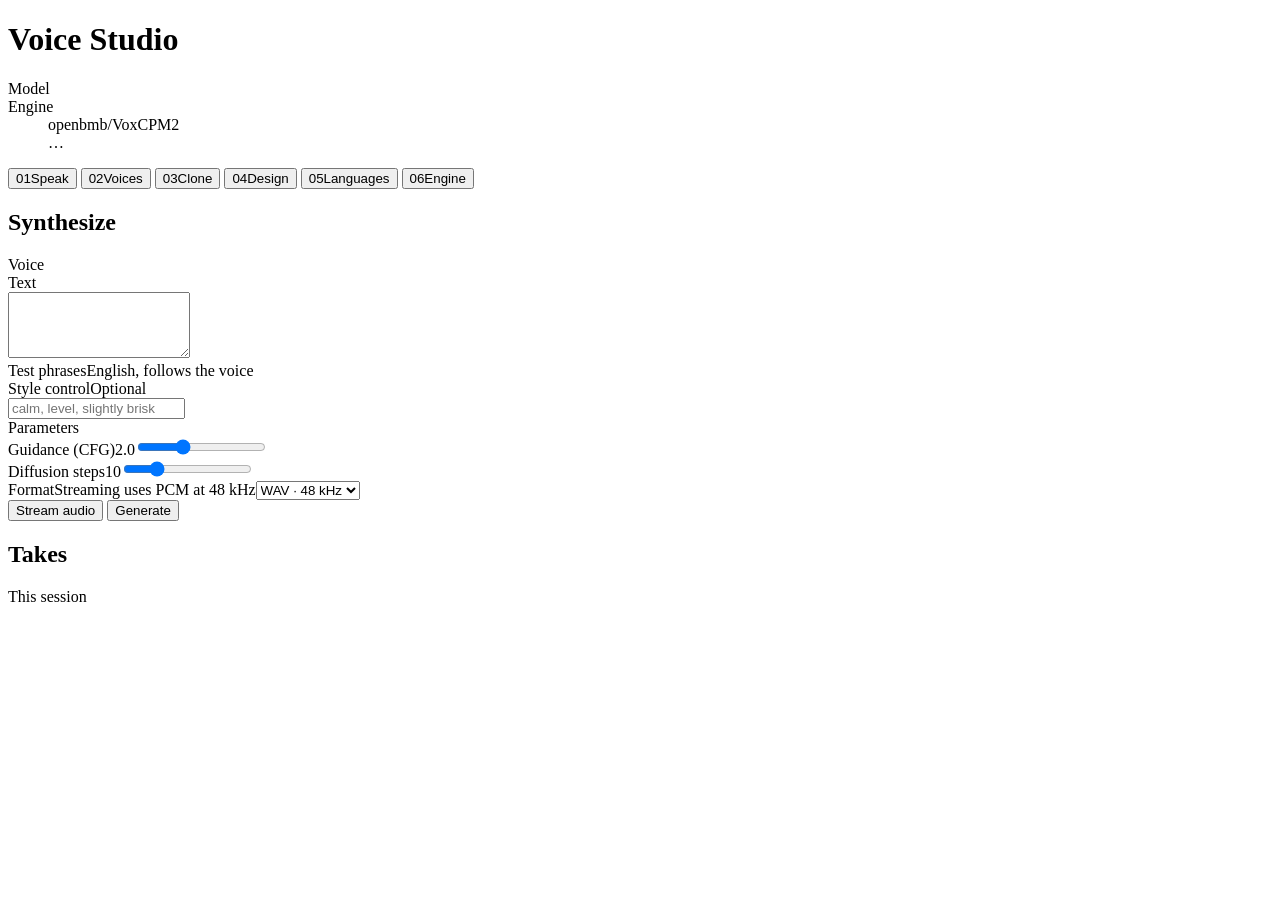
==== app/static/index.html @ f77708e7 "feat: languages management, stream/design fixes and Studio UX corrections" ====
<!doctype html>
<html lang="en">
<head>
<meta charset="utf-8">
<meta name="viewport" content="width=device-width, initial-scale=1">
<title>Voice Studio</title>
<link rel="stylesheet" href="/static/tokens.css">
<link rel="stylesheet" href="/static/studio.css">
<link rel="icon" href="/static/icons/favicon.ico" sizes="any">
<link rel="icon" type="image/svg+xml" href="/static/icons/favicon.svg">
<link rel="apple-touch-icon" href="/static/icons/apple-touch-icon.png">
</head>
<body>

<header class="vs-header">
  <div class="vs-brand-row">
    <div class="vs-brand">
      <span class="vs-mark" aria-hidden="true"></span>
      <h1 class="vs-title">Voice Studio</h1>
    </div>
    <dl class="vs-meta">
      <dt>Model</dt><dt>Engine</dt>
      <dd>openbmb/VoxCPM2</dd><dd id="engine-status">…</dd>
    </dl>
  </div>
  <nav class="vs-tabs" aria-label="Studio sections">
    <button class="vs-tab" data-tab="speak" aria-current="page"><span class="num">01</span>Speak</button>
    <button class="vs-tab" data-tab="voices"><span class="num">02</span>Voices</button>
    <button class="vs-tab" data-tab="clone"><span class="num">03</span>Clone</button>
    <button class="vs-tab" data-tab="design"><span class="num">04</span>Design</button>
    <button class="vs-tab" data-tab="languages"><span class="num">05</span>Languages</button>
    <button class="vs-tab" data-tab="engine"><span class="num">06</span>Engine</button>
  </nav>
</header>

<main class="vs-main">

<!-- 01 SPEAK -->
<div class="vs-screen" id="screen-speak">
  <div class="vs-cols">
    <section class="vs-col-main" aria-labelledby="speak-h">
      <h2 class="vs-h2" id="speak-h">Synthesize</h2>
      <div class="vs-row">
        <span class="lbl" id="voice-lbl">Voice</span>
        <div class="ctl vs-chips" role="group" aria-labelledby="voice-lbl" id="voice-chips"></div>
        <!-- Shown instead of the chips when the library is empty -->
        <div class="ctl vs-novoice" id="speak-novoice" role="status" hidden>
          <span class="t">No voices in the library yet</span>
          <p>Synthesis needs a voice. Clone one from a recording or design one from a description, then come back here.</p>
          <span style="display:flex;gap:8px;flex-wrap:wrap"><button class="btn-secondary" data-goto="clone" style="min-height:28px">Clone from audio</button><button class="btn-inverse" data-goto="design" style="min-height:28px;font-weight:700">Design a voice</button></span>
        </div>
      </div>
      <div class="vs-row">
        <label class="lbl" for="speak-text">Text</label>
        <div class="ctl"><textarea class="vs-text" id="speak-text" rows="4" lang="en"></textarea></div>
      </div>
      <div class="vs-row">
        <span class="lbl" id="speak-presets-lbl">Test phrases<span class="hint"><span id="speak-lang-name">English</span>, follows the voice</span></span>
        <div class="ctl vs-presets" role="group" aria-labelledby="speak-presets-lbl" id="speak-presets"></div>
      </div>
      <div class="vs-row">
        <label class="lbl" for="speak-style">Style control<span class="hint">Optional</span></label>
        <div class="ctl"><input class="vs-input" id="speak-style" type="text" placeholder="calm, level, slightly brisk"></div>
      </div>
      <div class="vs-row">
        <span class="lbl">Parameters</span>
        <div class="ctl vs-grid-params">
          <div class="vs-field"><label for="cfg">Guidance (CFG)</label><output class="vs-value" for="cfg" id="cfg-out">2.0</output><input id="cfg" type="range" min="1" max="4" step="0.1" value="2"></div>
          <div class="vs-field"><label for="steps">Diffusion steps</label><output class="vs-value" for="steps" id="steps-out">10</output><input id="steps" type="range" min="4" max="30" step="1" value="10"></div>
          <div class="vs-field"><label for="fmt">Format<span class="hint" id="fmt-hint">Streaming uses PCM at 48 kHz</span></label><select class="vs-select" id="fmt"><option value="wav">WAV · 48 kHz</option><option value="pcm">PCM stream</option><option value="mp3">MP3</option><option value="opus">Opus</option></select></div>
        </div>
      </div>
      <p class="vs-error" id="speak-error" role="alert" hidden></p>
      <div class="vs-actions">
        <button class="vs-toggle" id="stream-toggle" aria-pressed="true"><span class="box" aria-hidden="true"></span>Stream audio</button>
        <span style="display:inline-flex;align-items:center;gap:12px;flex-wrap:wrap">
          <span class="meta" id="gen-hint" hidden>Add a voice to enable Generate</span>
          <button class="btn-primary" id="generate" aria-describedby="gen-hint">Generate</button>
        </span>
      </div>
    </section>

    <section class="vs-col-side" aria-labelledby="takes-h">
      <div class="vs-head"><h2 class="vs-h2" id="takes-h">Takes</h2><span class="meta">This session</span></div>
      <p class="meta" id="takes-empty" hidden>No takes yet. Once you have a voice, everything you generate shows up here with playback, download and Save as voice.</p>
      <div id="takes-list"></div>
    </section>
  </div>
</div>

<!-- 02 VOICES -->
<div class="vs-screen" id="screen-voices" hidden>
  <section aria-labelledby="voices-h">
    <div class="vs-head">
      <h2 class="vs-h2" id="voices-h">Library <span class="count" id="voices-count">0</span></h2>
      <!-- Header actions show only when the library has voices; the empty state carries them otherwise. Never both. -->
      <div style="display:flex;gap:8px;flex-wrap:wrap" id="voices-actions">
        <button class="btn-secondary" data-goto="clone">Clone from audio</button>
        <button class="btn-primary" data-goto="design">Design a voice</button>
      </div>
    </div>
    <div class="vs-empty" id="voices-empty" hidden>
      <p class="t">No voices yet</p>
      <p>Add one from a recording of a real speaker, or describe a voice and let VoxCPM2 create it.</p>
      <div style="display:flex;gap:8px;flex-wrap:wrap;padding-top:4px">
        <button class="btn-secondary" data-goto="clone">Clone from audio</button>
        <button class="btn-primary" data-goto="design">Design a voice</button>
      </div>
    </div>
    <div id="voices-list">
    <div class="vs-toolbar">
      <label class="sr" for="voice-search">Search voices</label>
      <input class="vs-input" id="voice-search" type="search" placeholder="Search">
      <div class="vs-filters" role="group" aria-label="Filter by language" id="lang-filters">
        <button class="vs-filter" data-lang="all" aria-pressed="true">All</button>
      </div>
    </div>
    <p class="vs-error" id="voices-error" role="alert" hidden></p>
    <div class="vs-table-wrap">
      <table class="vs-table">
        <thead><tr><th>Name</th><th>Language</th><th>Source</th><th>Reference</th><th>Transcript</th><th><span class="sr">Actions</span></th></tr></thead>
        <tbody id="voice-rows"></tbody>
      </table>
    </div>
    </div>
  </section>
</div>

<!-- 03 CLONE -->
<div class="vs-screen" id="screen-clone" hidden>
  <div class="vs-cols">
    <section class="vs-col-main" aria-labelledby="clone-h">
      <h2 class="vs-h2" id="clone-h">Clone from a recording</h2>
      <div class="vs-row">
        <span class="lbl">Reference audio</span>
        <label class="ctl vs-drop" id="drop-zone" for="ref-file">
          <b>Drop a WAV, FLAC or MP3, or browse</b>
          <span class="meta">3–30 seconds of clean, single-speaker speech</span>
          <input class="sr" id="ref-file" type="file" accept="audio/*">
        </label>
      </div>
      <div class="vs-row">
        <label class="lbl" for="ref-text">Transcript<span class="hint">Exact words spoken</span></label>
        <div class="ctl" style="display:flex;flex-direction:column;gap:10px;align-items:flex-start">
          <textarea class="vs-text" id="ref-text" rows="3" placeholder="Paste or auto-fill the transcript"></textarea>
          <button class="btn-link" id="auto-transcribe" disabled>Transcribe with STT</button>
        </div>
      </div>
      <div class="vs-row">
        <label class="lbl" for="clone-name">Name</label>
        <div class="ctl"><input class="vs-input" id="clone-name" type="text" placeholder="e.g. ashley-en"></div>
      </div>
      <div class="vs-row">
        <label class="lbl" for="clone-lang">Language</label>
        <div class="ctl"><select class="vs-select" id="clone-lang"></select></div>
      </div>
      <p class="vs-error" id="clone-error" role="alert" hidden></p>
      <p class="vs-status" id="clone-status" role="status" hidden></p>
      <div class="vs-actions">
        <label style="display:flex;gap:10px;align-items:center;font-size:12px"><input type="checkbox" id="consent">I have the speaker’s consent to clone this voice</label>
        <div style="display:flex;gap:8px;flex-wrap:wrap"><button class="btn-secondary" id="test-line" disabled>Test a line</button><button class="btn-primary" id="save-voice">Save voice</button></div>
      </div>
    </section>
    <aside class="vs-col-side vs-steps" aria-labelledby="clone-tips">
      <h3 id="clone-tips">How cloning works</h3>
      <p><b>1</b>  The clip and transcript are stored with the voice and sent as <code>ref_audio</code> and <code>ref_text</code> on every request. Callers pass only the voice name.</p>
      <p><b>2</b>  An accurate transcript gives the highest similarity. Without one, VoxCPM2 falls back to reference-only cloning.</p>
      <p><b>3</b>  Existing Qwen3 voices import directly: their stored audio and transcript carry over.</p>
    </aside>
  </div>
</div>

<!-- 04 DESIGN -->
<div class="vs-screen" id="screen-design" hidden>
  <div class="vs-cols">
    <section class="vs-col-main" aria-labelledby="design-h">
      <h2 class="vs-h2" id="design-h">Design from a description</h2>
      <div class="vs-row">
        <label class="lbl" for="design-desc">Description</label>
        <div class="ctl" style="display:flex;flex-direction:column;gap:12px">
          <textarea class="vs-text lg" id="design-desc" rows="3"></textarea>
          <div id="design-tags" style="display:flex;flex-wrap:wrap;gap:6px">
            <button class="btn-tag">+ calm</button><button class="btn-tag">+ warm</button><button class="btn-tag">+ bright</button><button class="btn-tag">+ low pitch</button><button class="btn-tag">+ brisk pace</button><button class="btn-tag">+ soft-spoken</button><button class="btn-tag">+ professional</button><button class="btn-tag">+ early 30s</button>
          </div>
        </div>
      </div>
      <div class="vs-row">
        <span class="lbl">Options</span>
        <div class="ctl vs-grid-params">
          <div class="vs-field"><label for="design-lang">Language</label><select class="vs-select" id="design-lang"></select></div>
          <div class="vs-field"><label for="design-n">Candidates</label><select class="vs-select" id="design-n"><option>3</option><option>2</option><option>4</option></select></div>
        </div>
      </div>
      <div class="vs-row">
        <label class="lbl" for="design-sample">Sample line<span class="hint">Saved as the reference transcript</span></label>
        <div class="ctl" style="display:flex;flex-direction:column;gap:10px">
          <textarea class="vs-text" id="design-sample" rows="2" lang="ja" style="font-size:14px"></textarea>
          <div class="vs-presets" role="group" aria-label="Sample line presets" id="design-presets"></div>
        </div>
      </div>
      <p class="vs-error" id="design-error" role="alert" hidden></p>
      <div class="vs-actions" style="justify-content:flex-end"><button class="btn-primary" id="generate-candidates">Generate candidates</button></div>
    </section>
    <section class="vs-col-side" aria-labelledby="cand-h">
      <h2 class="vs-h2" id="cand-h">Candidates</h2>
      <div id="candidates"></div>
      <div class="vs-actions" style="justify-content:flex-start">
        <label class="sr" for="design-name">New voice name</label>
        <input class="vs-input" id="design-name" type="text" style="flex:1 1 160px;width:auto;font-weight:700">
        <button class="btn-primary" id="save-designed">Save as voice</button>
      </div>
    </section>
  </div>
</div>

<!-- 05 LANGUAGES -->
<div class="vs-screen" id="screen-languages" hidden>
  <div class="vs-cols">
    <section class="vs-col-main" aria-labelledby="lang-h">
      <div class="vs-head"><h2 class="vs-h2" id="lang-h">Languages <span class="count" id="lang-count"></span></h2></div>
      <p class="vs-error" id="languages-error" role="alert" hidden></p>
      <div class="vs-table-wrap" style="border-top:var(--vs-rule-section)">
        <div class="vs-lang-table">
          <div class="vs-lang-head" aria-hidden="true"><span>Language</span><span>Code</span><span>Voices</span><span>Test phrases</span><span></span></div>
          <div id="lang-rows"></div>
        </div>
      </div>
    </section>
    <aside class="vs-col-side vs-steps" aria-labelledby="add-lang-h">
      <h3 id="add-lang-h">Add a language</h3>
      <div style="display:flex;gap:8px;flex-wrap:wrap" id="add-lang-box">
        <label class="sr" for="add-lang">Language to add</label>
        <select class="vs-select" id="add-lang" style="flex:1 1 200px"></select>
        <button class="btn-primary" id="add-lang-btn">Add</button>
      </div>
      <p class="meta" style="white-space:normal">Only languages the engine supports are listed. The list comes from the backend, so a different model changes what you can add.</p>
      <h3 style="margin-top:14px">What a language controls</h3>
      <p><b>1</b>  The tag on each voice, and the language filters in Voices.</p>
      <p><b>2</b>  The choices in Clone and Design.</p>
      <p><b>3</b>  Which test phrases Speak and Design offer. A new language starts with none until you add them.</p>
      <p><b>4</b>  Not how a voice sounds: VoxCPM2 reads the language from the text, so any voice can speak any supported language.</p>
    </aside>
  </div>
</div>

<!-- 06 ENGINE -->
<div class="vs-screen" id="screen-engine" hidden>
  <section aria-labelledby="engine-h">
    <div class="vs-head">
      <h2 class="vs-h2" id="engine-h">Engine</h2>
      <div style="display:flex;gap:8px;flex-wrap:wrap"><button class="btn-secondary" id="run-warmup">Run warm-up</button><button class="btn-inverse" id="restart-engine">Restart engine</button></div>
    </div>
    <p class="vs-error" id="engine-error" role="alert" hidden></p>
    <div class="vs-stats" id="engine-stats"></div>
    <div class="vs-row" style="border-top:none;padding-top:16px">
      <h3 class="lbl" style="margin:0">Endpoint</h3>
      <div class="ctl vs-code" id="engine-endpoint"><pre>POST /v1/audio/speech
{ "model": "voxcpm2", "voice": "…",
  "input": "…", "response_format": "pcm", "stream": true }</pre></div>
    </div>
  </section>
</div>

</main>

<script type="module" src="/static/js/core.js"></script>
<script type="module" src="/static/js/speak.js"></script>
<script type="module" src="/static/js/voices.js"></script>
<script type="module" src="/static/js/clone.js"></script>
<script type="module" src="/static/js/design.js"></script>
<script type="module" src="/static/js/languages.js"></script>
<script type="module" src="/static/js/engine.js"></script>
</body>
</html>
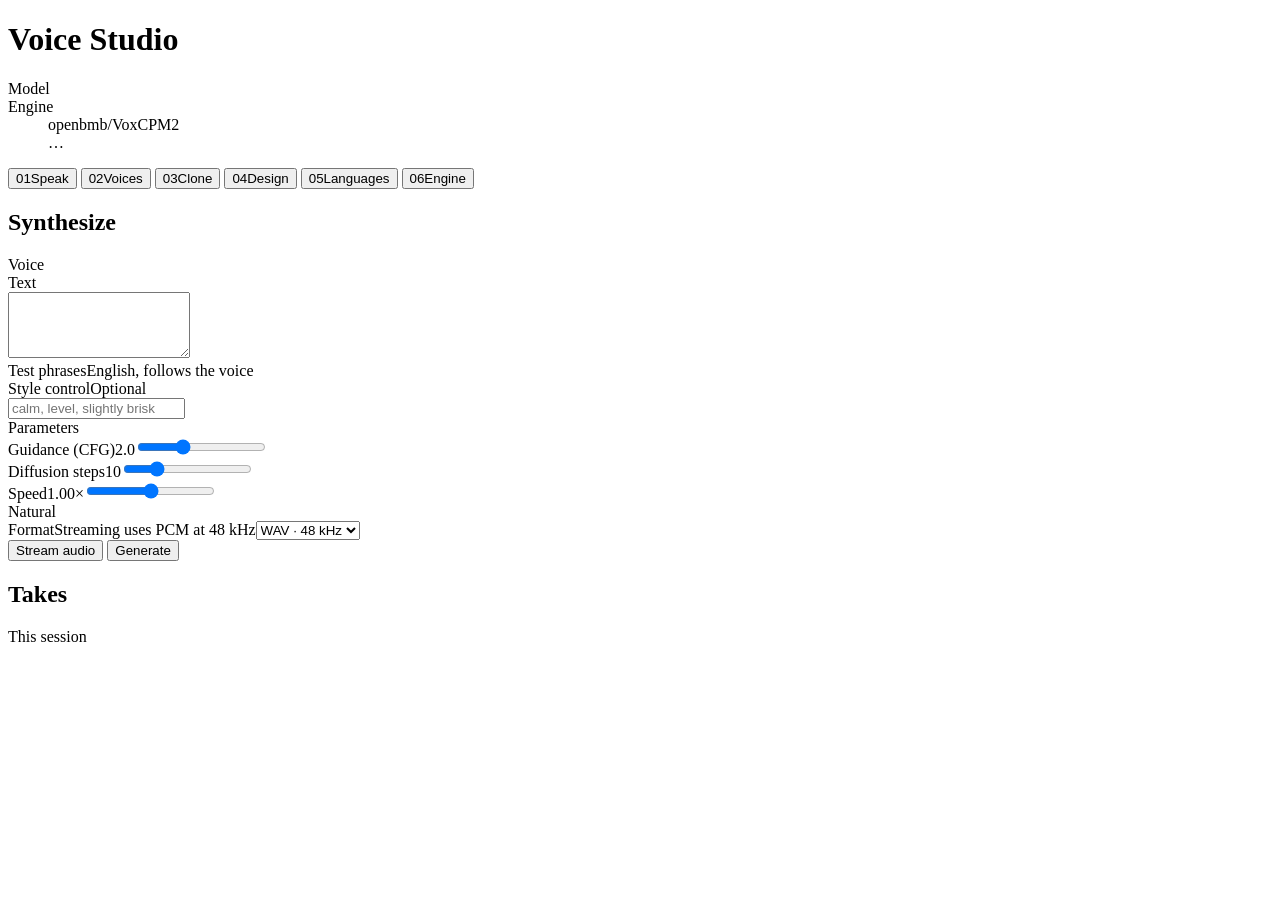
==== commit 17a0bf37: "feat: speed slider, voice sorting and grouping; fix streamed auto-play artifact - streamed auto-play" ====
--- a/app/static/index.html
+++ b/app/static/index.html
@@ -67,6 +67,7 @@
         <div class="ctl vs-grid-params">
           <div class="vs-field"><label for="cfg">Guidance (CFG)</label><output class="vs-value" for="cfg" id="cfg-out">2.0</output><input id="cfg" type="range" min="1" max="4" step="0.1" value="2"></div>
           <div class="vs-field"><label for="steps">Diffusion steps</label><output class="vs-value" for="steps" id="steps-out">10</output><input id="steps" type="range" min="4" max="30" step="1" value="10"></div>
+          <div class="vs-field"><label for="speed">Speed</label><output class="vs-value" for="speed" id="speed-out">1.00×</output><input id="speed" type="range" min="0.85" max="1.15" step="0.05" value="1" aria-describedby="speed-zone"><div class="vs-zone" aria-hidden="true"><span class="warn"></span><span class="ok"></span><span class="warn"></span></div><span class="vs-zone-label" id="speed-zone">Natural</span></div>
           <div class="vs-field"><label for="fmt">Format<span class="hint" id="fmt-hint">Streaming uses PCM at 48 kHz</span></label><select class="vs-select" id="fmt"><option value="wav">WAV · 48 kHz</option><option value="pcm">PCM stream</option><option value="mp3">MP3</option><option value="opus">Opus</option></select></div>
         </div>
       </div>
@@ -82,7 +83,7 @@
 
     <section class="vs-col-side" aria-labelledby="takes-h">
       <div class="vs-head"><h2 class="vs-h2" id="takes-h">Takes</h2><span class="meta">This session</span></div>
-      <p class="meta" id="takes-empty" hidden>No takes yet. Once you have a voice, everything you generate shows up here with playback, download and Save as voice.</p>
+      <p class="meta" id="takes-empty" hidden>No takes yet. Once you have a voice, everything you generate shows up here with playback and download.</p>
       <div id="takes-list"></div>
     </section>
   </div>
@@ -118,7 +119,8 @@
     <p class="vs-error" id="voices-error" role="alert" hidden></p>
     <div class="vs-table-wrap">
       <table class="vs-table">
-        <thead><tr><th>Name</th><th>Language</th><th>Source</th><th>Reference</th><th>Transcript</th><th><span class="sr">Actions</span></th></tr></thead>
+        <colgroup><col class="c-name"><col class="c-lang"><col class="c-src"><col class="c-ref"><col><col class="c-act"></colgroup>
+        <thead><tr><th><button class="vs-sort" data-sort="name">Name</button></th><th aria-sort="ascending"><button class="vs-sort" data-sort="language">Language</button></th><th><button class="vs-sort" data-sort="source">Source</button></th><th><button class="vs-sort" data-sort="ref">Reference</button></th><th><button class="vs-sort" data-sort="tx">Transcript</button></th><th><span class="sr">Actions</span></th></tr></thead>
         <tbody id="voice-rows"></tbody>
       </table>
     </div>
@@ -188,7 +190,7 @@
         <span class="lbl">Options</span>
         <div class="ctl vs-grid-params">
           <div class="vs-field"><label for="design-lang">Language</label><select class="vs-select" id="design-lang"></select></div>
-          <div class="vs-field"><label for="design-n">Candidates</label><select class="vs-select" id="design-n"><option>3</option><option>2</option><option>4</option></select></div>
+          <div class="vs-field"><label for="design-n">Candidates</label><select class="vs-select" id="design-n"><option>1</option><option>2</option><option selected>3</option><option>4</option></select></div>
         </div>
       </div>
       <div class="vs-row">
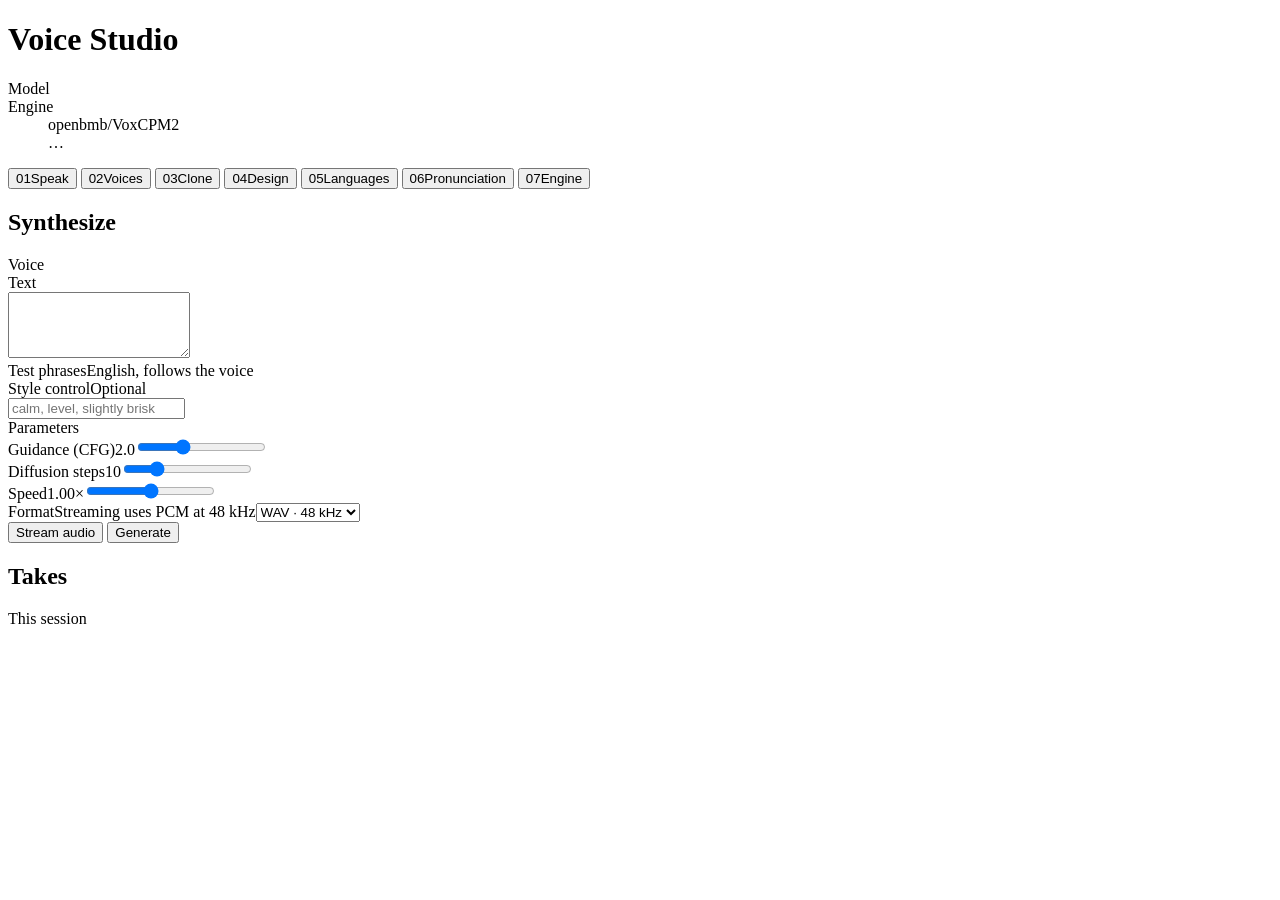
==== commit cb8fcf8a: "feat: pronunciation respellings, ungrouped language sort, speed zones in the slider track - Pronunci" ====
--- a/app/static/index.html
+++ b/app/static/index.html
@@ -29,7 +29,8 @@
     <button class="vs-tab" data-tab="clone"><span class="num">03</span>Clone</button>
     <button class="vs-tab" data-tab="design"><span class="num">04</span>Design</button>
     <button class="vs-tab" data-tab="languages"><span class="num">05</span>Languages</button>
-    <button class="vs-tab" data-tab="engine"><span class="num">06</span>Engine</button>
+    <button class="vs-tab" data-tab="pronunciation"><span class="num">06</span>Pronunciation</button>
+    <button class="vs-tab" data-tab="engine"><span class="num">07</span>Engine</button>
   </nav>
 </header>
 
@@ -67,7 +68,7 @@
         <div class="ctl vs-grid-params">
           <div class="vs-field"><label for="cfg">Guidance (CFG)</label><output class="vs-value" for="cfg" id="cfg-out">2.0</output><input id="cfg" type="range" min="1" max="4" step="0.1" value="2"></div>
           <div class="vs-field"><label for="steps">Diffusion steps</label><output class="vs-value" for="steps" id="steps-out">10</output><input id="steps" type="range" min="4" max="30" step="1" value="10"></div>
-          <div class="vs-field"><label for="speed">Speed</label><output class="vs-value" for="speed" id="speed-out">1.00×</output><input id="speed" type="range" min="0.85" max="1.15" step="0.05" value="1" aria-describedby="speed-zone"><div class="vs-zone" aria-hidden="true"><span class="warn"></span><span class="ok"></span><span class="warn"></span></div><span class="vs-zone-label" id="speed-zone">Natural</span></div>
+          <div class="vs-field"><label for="speed">Speed</label><output class="vs-value" for="speed" id="speed-out">1.00×</output><input class="vs-zone-range" id="speed" type="range" min="0.85" max="1.15" step="0.05" value="1"></div>
           <div class="vs-field"><label for="fmt">Format<span class="hint" id="fmt-hint">Streaming uses PCM at 48 kHz</span></label><select class="vs-select" id="fmt"><option value="wav">WAV · 48 kHz</option><option value="pcm">PCM stream</option><option value="mp3">MP3</option><option value="opus">Opus</option></select></div>
         </div>
       </div>
@@ -245,7 +246,71 @@
   </div>
 </div>
 
-<!-- 06 ENGINE -->
+<!-- 06 PRONUNCIATION -->
+<div class="vs-screen" id="screen-pronunciation" hidden>
+  <div class="vs-cols">
+    <section class="vs-col-main" aria-labelledby="pron-h">
+      <div class="vs-head">
+        <h2 class="vs-h2" id="pron-h">Pronunciation <span class="count" id="pron-count"></span></h2>
+        <span style="display:inline-flex;gap:8px;align-items:center">
+          <span class="meta" id="pron-dirty" hidden>Unsaved changes</span>
+          <button class="btn-secondary" id="pron-revert" disabled>Revert</button>
+          <button class="btn-primary" id="pron-save" disabled>Save</button>
+        </span>
+      </div>
+      <p class="vs-error" id="pronunciation-error" role="alert" hidden></p>
+      <p class="vs-status" id="pron-status" role="status" hidden></p>
+      <div class="vs-toolbar">
+        <label class="sr" for="pron-filter">Filter rules</label>
+        <input class="vs-input" id="pron-filter" type="search" placeholder="Filter rules">
+        <span class="meta" id="pron-filtered"></span>
+      </div>
+      <div class="vs-table-wrap">
+        <table class="vs-table vs-pron-table">
+          <colgroup><col><col><col class="c-flag"><col class="c-flag"><col class="c-flag"><col class="c-del"></colgroup>
+          <thead><tr><th>Match</th><th>Say</th><th>Whole word</th><th>After a number</th><th>Case-sensitive</th><th><span class="sr">Remove</span></th></tr></thead>
+          <tbody id="pron-rows"></tbody>
+        </table>
+      </div>
+      <p class="meta" id="pron-empty" style="white-space:normal" hidden>No rules yet. Add one, or import a JSON file.</p>
+      <div class="vs-actions" style="border-top:none"><button class="btn-secondary" id="pron-add">Add rule</button></div>
+    </section>
+    <aside class="vs-col-side vs-steps" aria-labelledby="pron-test-h">
+      <h3 id="pron-test-h">Test</h3>
+      <label class="sr" for="pron-test-text">Text to test</label>
+      <textarea class="vs-text" id="pron-test-text" rows="3" placeholder="e.g. Running vLLM-Omni on 2 GPUs with 24GB VRAM"></textarea>
+      <div><button class="btn-secondary" id="pron-test-btn">Rewrite</button></div>
+      <p id="pron-test-out" aria-live="polite"></p>
+      <p class="meta" id="pron-test-note" style="white-space:normal" hidden>The test uses the saved rules: save your changes to try them.</p>
+
+      <h3 style="margin-top:14px">Import / export</h3>
+      <p class="meta" style="white-space:normal">A JSON file with <code>terms</code> (whole words) and <code>units</code> (only after a number), each a list of <code>{"match", "say"}</code> with an optional <code>"case_sensitive": true</code>. Export writes the same format. A plain list of rules or a qwen3-tts <code>voices.json</code> also works.</p>
+      <div style="display:flex;gap:8px;align-items:center;flex-wrap:wrap">
+        <label class="btn-secondary vs-file" for="pron-file">Choose JSON file…</label>
+        <input class="sr" id="pron-file" type="file" accept=".json,application/json">
+        <span class="meta" id="pron-file-name"></span>
+      </div>
+      <fieldset class="vs-radios">
+        <legend class="sr">Import mode</legend>
+        <label><input type="radio" name="pron-mode" value="merge" checked> Merge: update rules with the same match, add new ones, keep the rest</label>
+        <label><input type="radio" name="pron-mode" value="replace"> Replace: the file's rules become the whole set</label>
+      </fieldset>
+      <p class="meta" id="pron-preview" style="white-space:normal" aria-live="polite"></p>
+      <div style="display:flex;gap:8px;flex-wrap:wrap">
+        <button class="btn-primary" id="pron-import" disabled>Import</button>
+        <button class="btn-secondary" id="pron-export">Export rules</button>
+      </div>
+
+      <h3 style="margin-top:14px">How rules apply</h3>
+      <p><b>1</b>  Respellings rewrite the text before it is spoken, for every voice and language: the voice says the respelling in its own language.</p>
+      <p><b>2</b>  <b>Whole word</b> skips matches inside longer words and dotted names (nginx.conf). <b>After a number</b> is for units: “24 GB” and “24GB” both become “24 gigabytes”.</p>
+      <p><b>3</b>  The longest match wins and each part of the text is rewritten once, so rule order does not matter.</p>
+      <p><b>4</b>  Applies to Speak and the API. Takes keep the text as typed; Clone and Design are not rewritten.</p>
+    </aside>
+  </div>
+</div>
+
+<!-- 07 ENGINE -->
 <div class="vs-screen" id="screen-engine" hidden>
   <section aria-labelledby="engine-h">
     <div class="vs-head">
@@ -271,6 +336,7 @@
 <script type="module" src="/static/js/clone.js"></script>
 <script type="module" src="/static/js/design.js"></script>
 <script type="module" src="/static/js/languages.js"></script>
+<script type="module" src="/static/js/pronunciation.js"></script>
 <script type="module" src="/static/js/engine.js"></script>
 </body>
 </html>
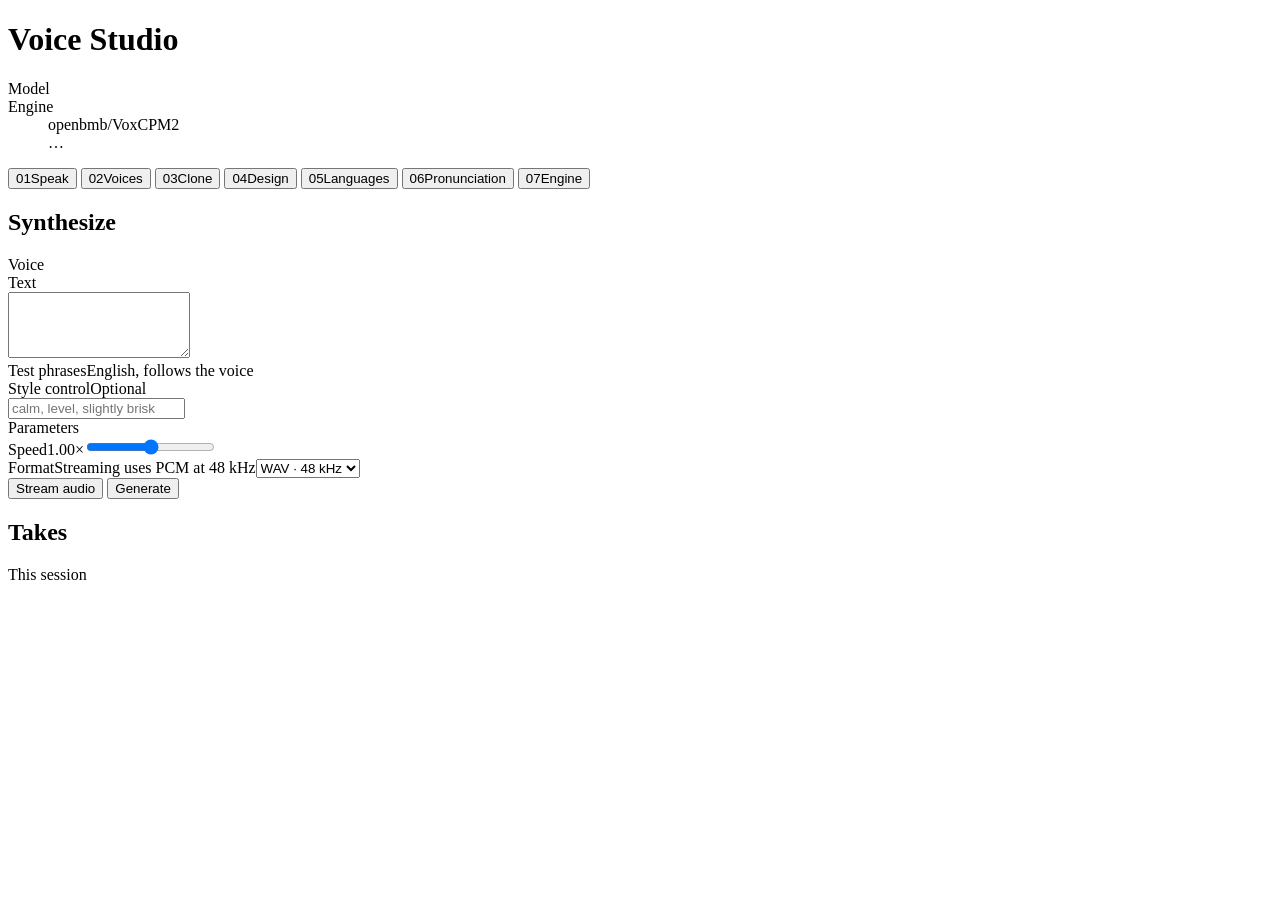
==== commit 34fcc753: "feat: server-wide VoxCPM2 CFG/steps (vllm-omni PR #7010 backport); drop no-op sliders - S4 on the li" ====
--- a/app/static/index.html
+++ b/app/static/index.html
@@ -66,9 +66,7 @@
       <div class="vs-row">
         <span class="lbl">Parameters</span>
         <div class="ctl vs-grid-params">
-          <div class="vs-field"><label for="cfg">Guidance (CFG)</label><output class="vs-value" for="cfg" id="cfg-out">2.0</output><input id="cfg" type="range" min="1" max="4" step="0.1" value="2"></div>
-          <div class="vs-field"><label for="steps">Diffusion steps</label><output class="vs-value" for="steps" id="steps-out">10</output><input id="steps" type="range" min="4" max="30" step="1" value="10"></div>
-          <div class="vs-field"><label for="speed">Speed</label><output class="vs-value" for="speed" id="speed-out">1.00×</output><input class="vs-zone-range" id="speed" type="range" min="0.85" max="1.15" step="0.05" value="1"></div>
+          <div class="vs-field"><label for="speed">Speed</label><output class="vs-value" for="speed" id="speed-out">1.00×</output><input class="vs-range vs-zone-range" id="speed" type="range" min="0.85" max="1.15" step="0.05" value="1"></div>
           <div class="vs-field"><label for="fmt">Format<span class="hint" id="fmt-hint">Streaming uses PCM at 48 kHz</span></label><select class="vs-select" id="fmt"><option value="wav">WAV · 48 kHz</option><option value="pcm">PCM stream</option><option value="mp3">MP3</option><option value="opus">Opus</option></select></div>
         </div>
       </div>
